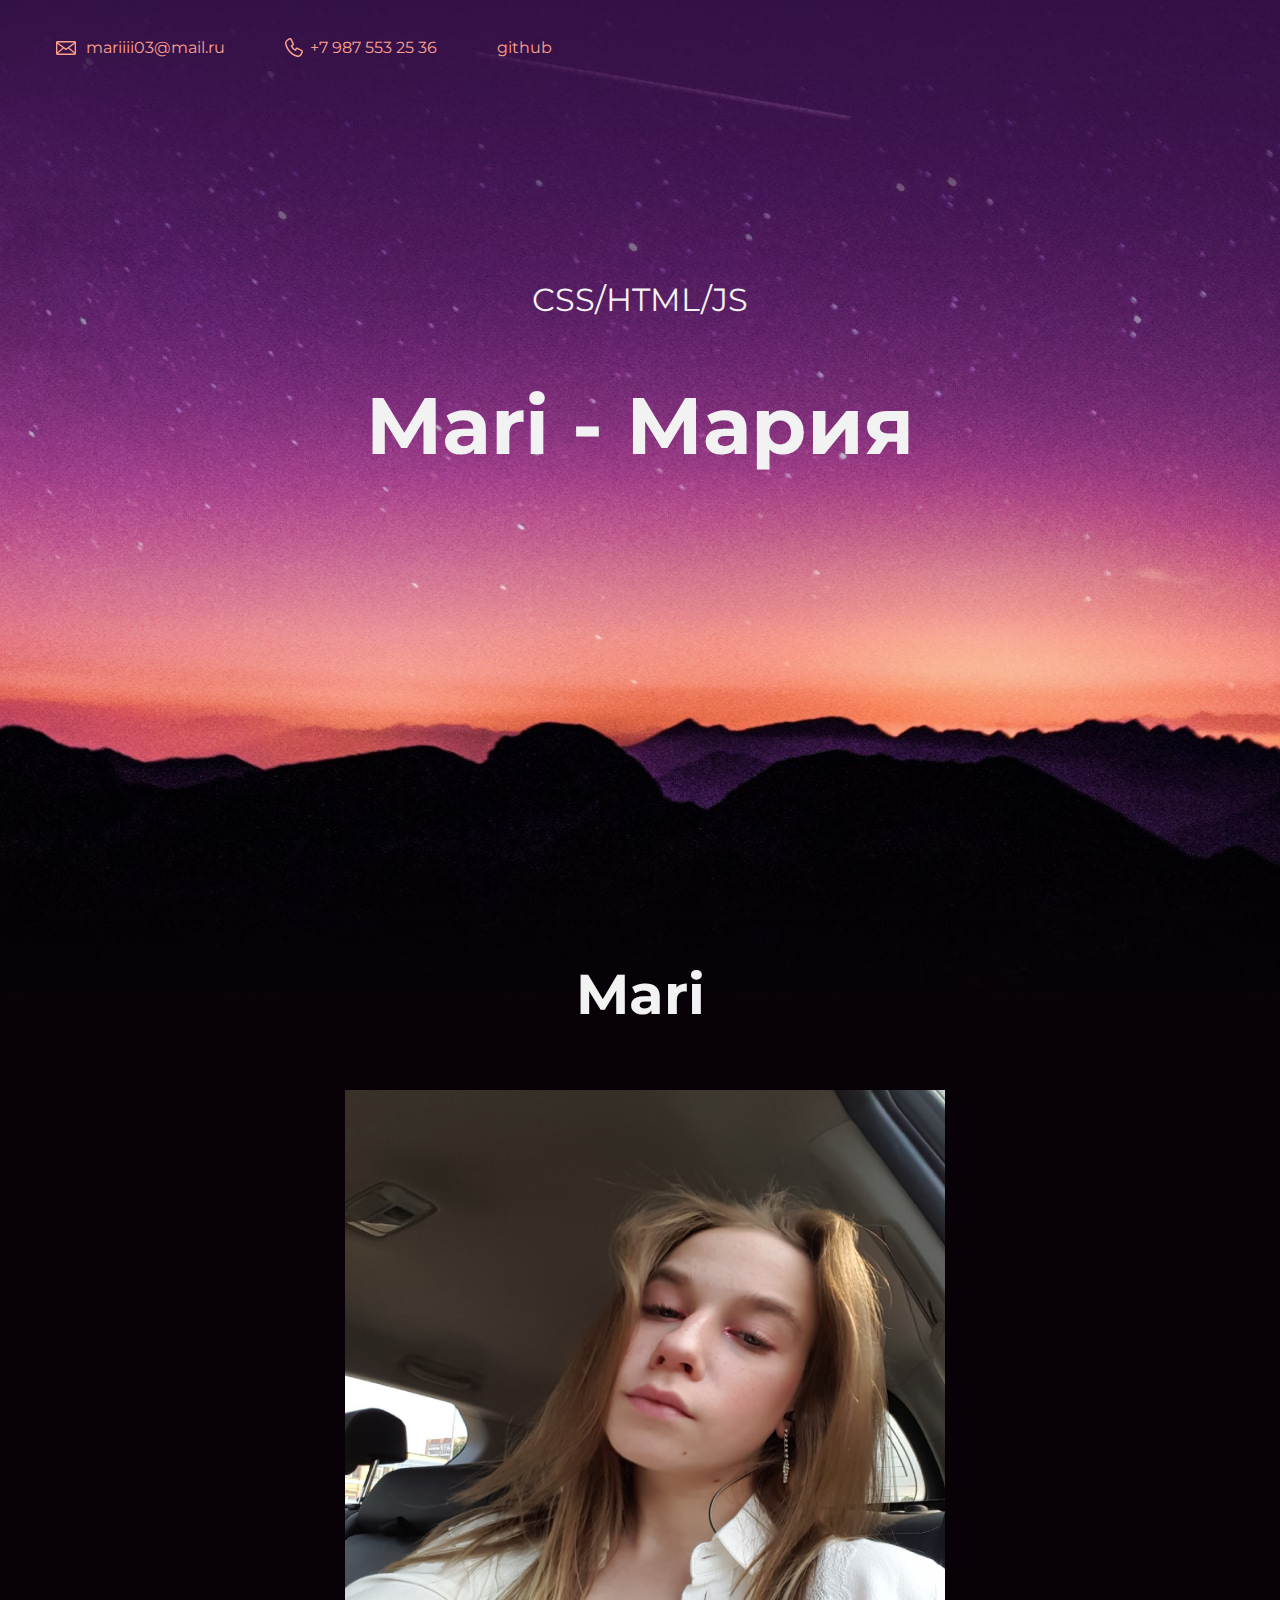
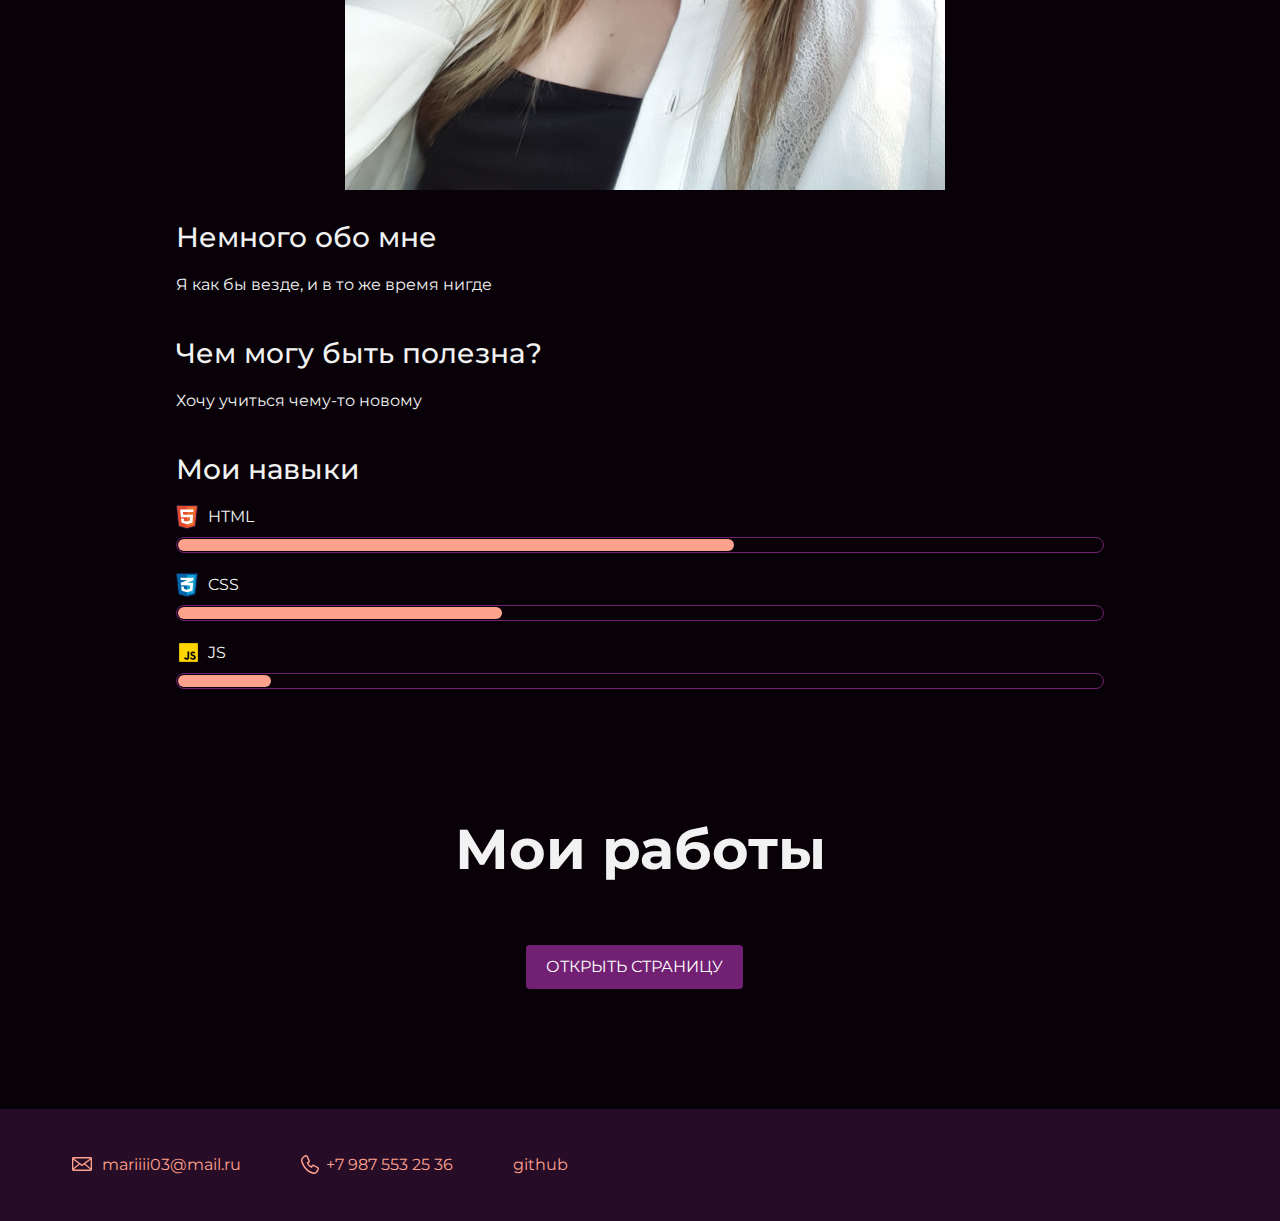
==== index.html @ 91488897 "add full sait" ====
<!DOCTYPE html>
<html lang="ru">
 <head>
  <meta charset="utf-8">
   <link rel="stylesheet" href="style.css">
    <link href="https://fonts.googleapis.com/css?family=Montserrat:400,500,700|Old+Standard+TT&display=swap&subset=cyrillic" rel="stylesheet">
    
  <title>Портфолио Mari</title>
 </head>

<body>
 <header class="page-header">
  <div>
   <a class="header-email"  href="mailto:mariiii03@mail.ru">mariiii03@mail.ru</a>
    <a class="header-phone"  href="tel:+79875532536">+7 987 553 25 36</a>
     <a class="header-github" href="https://github.com/Mariiiiiiiiiiiii">github</a>
   </div>
 </header>
<section class="hero-image">
 <div class="container">
  <p>CSS/HTML/JS</p>
  <h1 class="heading">Mari - Мария</h1>
</div>
</section>
<section class="intro">
<div class="container">
<h2 class="subheading">Mari</h2>
<figure>
<img class="fotka" src="img/Developer.jpg" width="600" height="700">
</figure>
<h3 class="text">Немного обо мне</h3>
<p>Я как бы везде, и в то же время нигде</p>
<h3 class="text">Чем могу быть полезна?</h3>
<p>Хочу учиться чему-то новому</p>
<h3 class="text">Мои навыки</h3>
<dl class="skills-list">
<dt class="skill-html text">HTML</dt>
<dd class="level"><div style="width: 60%;">60%</div></dd>
<dt class="skill-css text">CSS</dt>
<dd class="level"><div style="width: 35%;">35%</div></dd>
<dt class="skill-js text">JS</dt>
<dd class="level"><div style="width: 10%;">10%</div></dd>
</dl>
</div>
</section>
<section class="intro">
<div class="container">
<h2 class="subheading">Мои работы</h2>
<figure class="project-image">
</figure>
<a class="button" href="index2.html">Открыть страницу</a>

</div>
</section>
<footer class="page-footer">
<div class="container">
<a class="footer-email" href="mailto:mariiii03@mail.ru">mariiii03@mail.ru</a>
<a class="footer-phone" href="tel:+79875532536">+7 987 553 25 36</a>
<a class="footer-github" href="https://github.com/Mariiiiiiiiiiiii">github</a>
</div>
</footer>
</body>
</html>
---- style.css ----
body {
  margin: 0;
  min-width: 960px;
  font-family: "Montserrat", "Helvetica", "Arial", sans-serif;
  font-size: 16px;
  line-height: 32px;
  color: #f2f2f2;
  background-color: #080208;
  background-image: url("img/hero-bg.jpg");
  background-repeat: no-repeat;
  background-position: top center;
}

.fotka {
  margin-left: 129px;
}

.container {
  max-width: 928px;
  margin: 0 auto;
  padding: 0 16px;
}

.page-header {
  margin: 0 0 180px;
  padding: 32px 0 32px;
}

.page-header .container,
.page-footer .container {
  max-width: 1408px;
  text-align: left;
}

.page-header a {
  margin-left: 56px;
  color: #fea18d;
  text-decoration: none;
  background-repeat: no-repeat;
  background-position: left;
}

.header-email {
  padding-left: 30px;
  background-image: url("img/icon-email.svg");
}

.header-phone {
  padding-left: 25px;
  background-image: url("img/icon-phone.svg");
}

.hero-image {
  margin-bottom: 480px;
}

.hero-image .container {
  max-width: 1408px;
  text-align: center;
}

.heading {
  margin: 0 0 px;
  font-size: 80px;
  line-height: 96px;
}

.hero-image p {
  margin: 0;
  font-size: 32px;
  line-height: 48px;
}

.intro {
  margin: 0 0 120px;
}

.subheading {
  margin: 0 0 56px;
  font-size: 56px;
  line-height: 80px;
  text-align: center;
}

.user-image {
  margin: 0 0 32px;
  text-align: center;
}

.intro h3,
.portfolio h3 {
  margin: 0 0 12px;
  font-size: 28px;
  line-height: 40px;
  font-weight: 500;
}

.intro p {
  margin: 0 0 32px;
}

.skills-list {
  margin: 0;
  padding: 0;
}

.skills-list dt {
  padding-left: 32px;
  background-repeat: no-repeat;
  background-position: left;
}

.skill-html {
  background-image: url("img/icon-html.svg");
}

.skill-css {
  background-image: url("img/icon-css.svg");
}

.skill-js {
  background-image: url("img/icon-js.svg");
  background-size: 25px;
}

.level {
  margin: 4px 0 16px;
  padding: 0;
  height: 14px;
  font-size: 0;
  background-color: #080208;
  border: 1px solid #712073;
  border-radius: 8px;
}

.level div {
  margin: 1px;
  height: 12px;
  background-color: #fea18d;
  border-radius: 6px;
}

.portfolio {
  margin: 0 0 120px;
}

.projects {
  margin: 0;
  padding: 0;
  list-style: none;
}

.projects li {
  margin: 0 0 80px;
}

.project-image {
  margin: 0 0 24px;
  text-align: center;
}

.projects p {
  margin: 0 0 24px;
}

.button {
  margin-left: 350px;
  padding: 6px 20px;
  display: inline-block;
  vertical-align: baseline;
  text-decoration: none;
  text-transform: uppercase;
  border-radius: 4px;
  background-color: #712073;
  color: #ffffff;
}

.page-footer {
  padding: 40px 0;
  background-color: #260c26;
}

.page-footer a {
  margin-left: 56px;
  color: #fea18d;
  text-decoration: none;
  background-repeat: no-repeat;
  background-position: left;
}

.footer-email {
  padding-left: 30px;
  background-image: url("img/icon-email.svg");
}

.footer-phone {
  padding-left: 25px;
  background-image: url("img/icon-phone.svg");
}
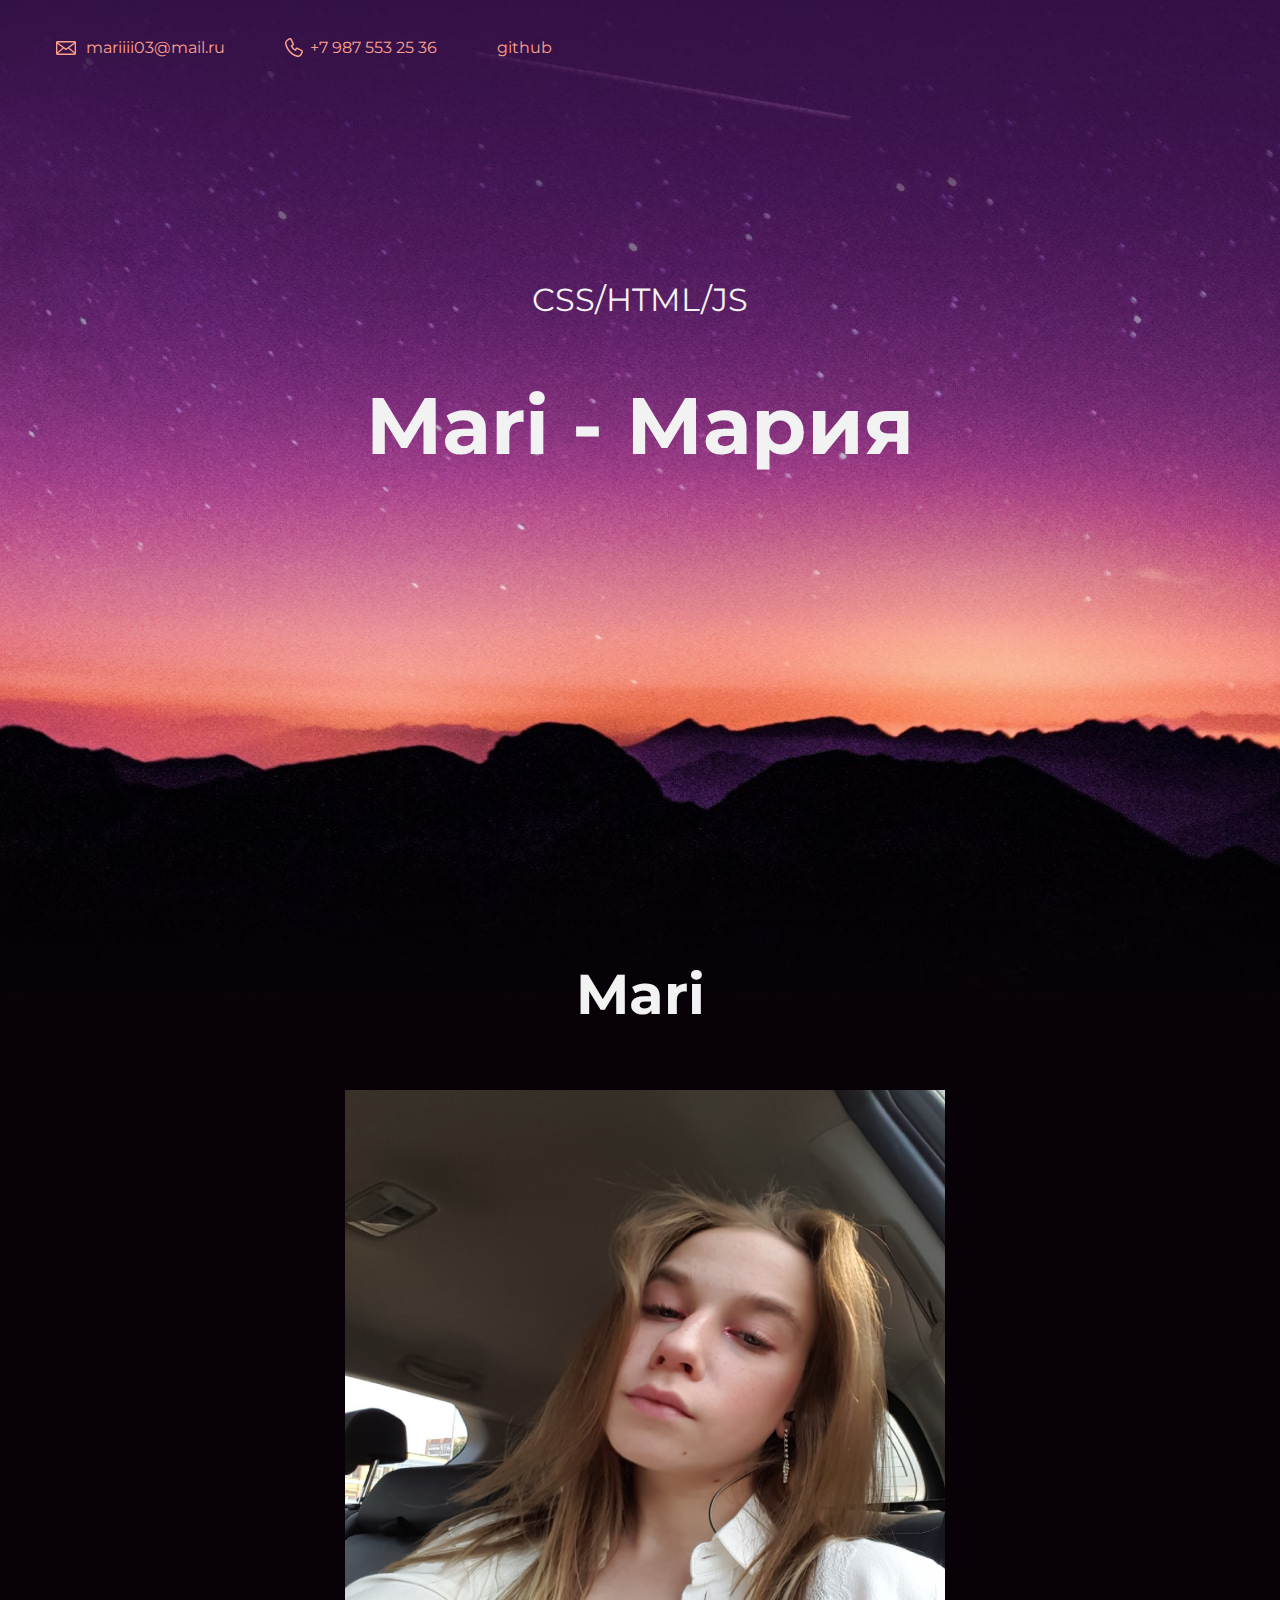
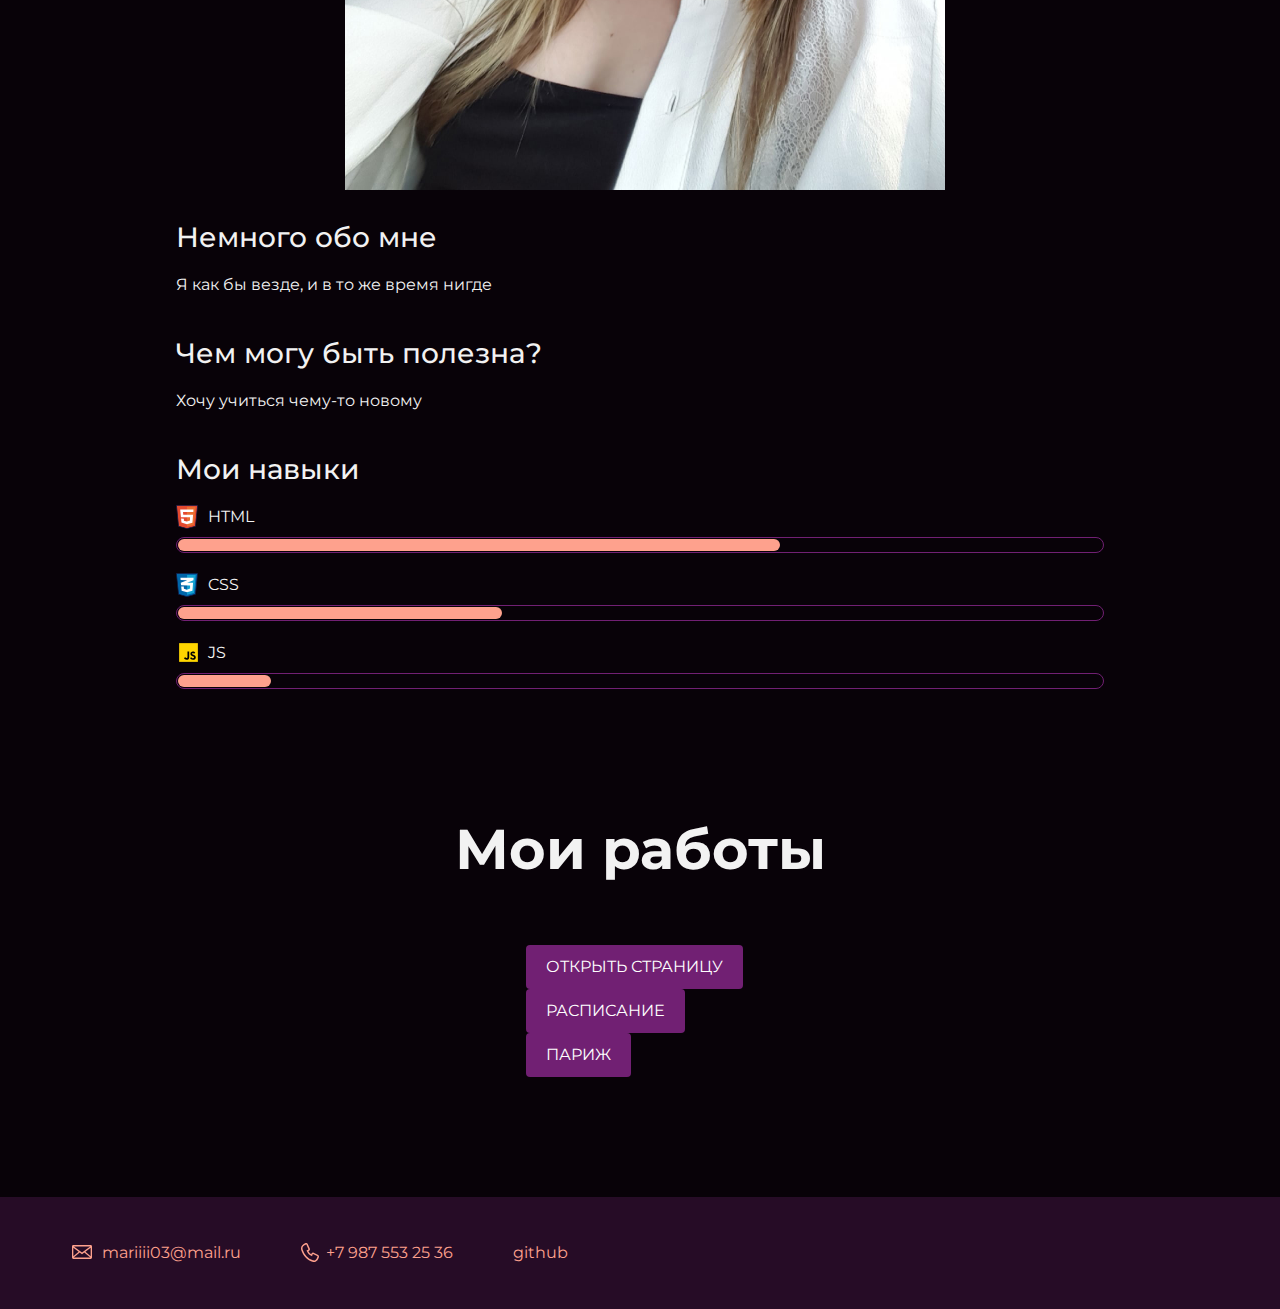
==== commit d47d0087: "Update index.html" ====
--- a/index.html
+++ b/index.html
@@ -4,7 +4,6 @@
   <meta charset="utf-8">
    <link rel="stylesheet" href="style.css">
     <link href="https://fonts.googleapis.com/css?family=Montserrat:400,500,700|Old+Standard+TT&display=swap&subset=cyrillic" rel="stylesheet">
-    
   <title>Портфолио Mari</title>
  </head>
 
@@ -35,7 +34,7 @@
 <h3 class="text">Мои навыки</h3>
 <dl class="skills-list">
 <dt class="skill-html text">HTML</dt>
-<dd class="level"><div style="width: 60%;">60%</div></dd>
+<dd class="level"><div style="width: 65%;">60%</div></dd>
 <dt class="skill-css text">CSS</dt>
 <dd class="level"><div style="width: 35%;">35%</div></dd>
 <dt class="skill-js text">JS</dt>
@@ -49,7 +48,8 @@
 <figure class="project-image">
 </figure>
 <a class="button" href="index2.html">Открыть страницу</a>
-
+<a class="button" href="index3.html">Расписание</a>
+<a class="button" href="position.html">Париж</a>
 </div>
 </section>
 <footer class="page-footer">
@@ -60,4 +60,4 @@
 </div>
 </footer>
 </body>
-</html>+</html>
